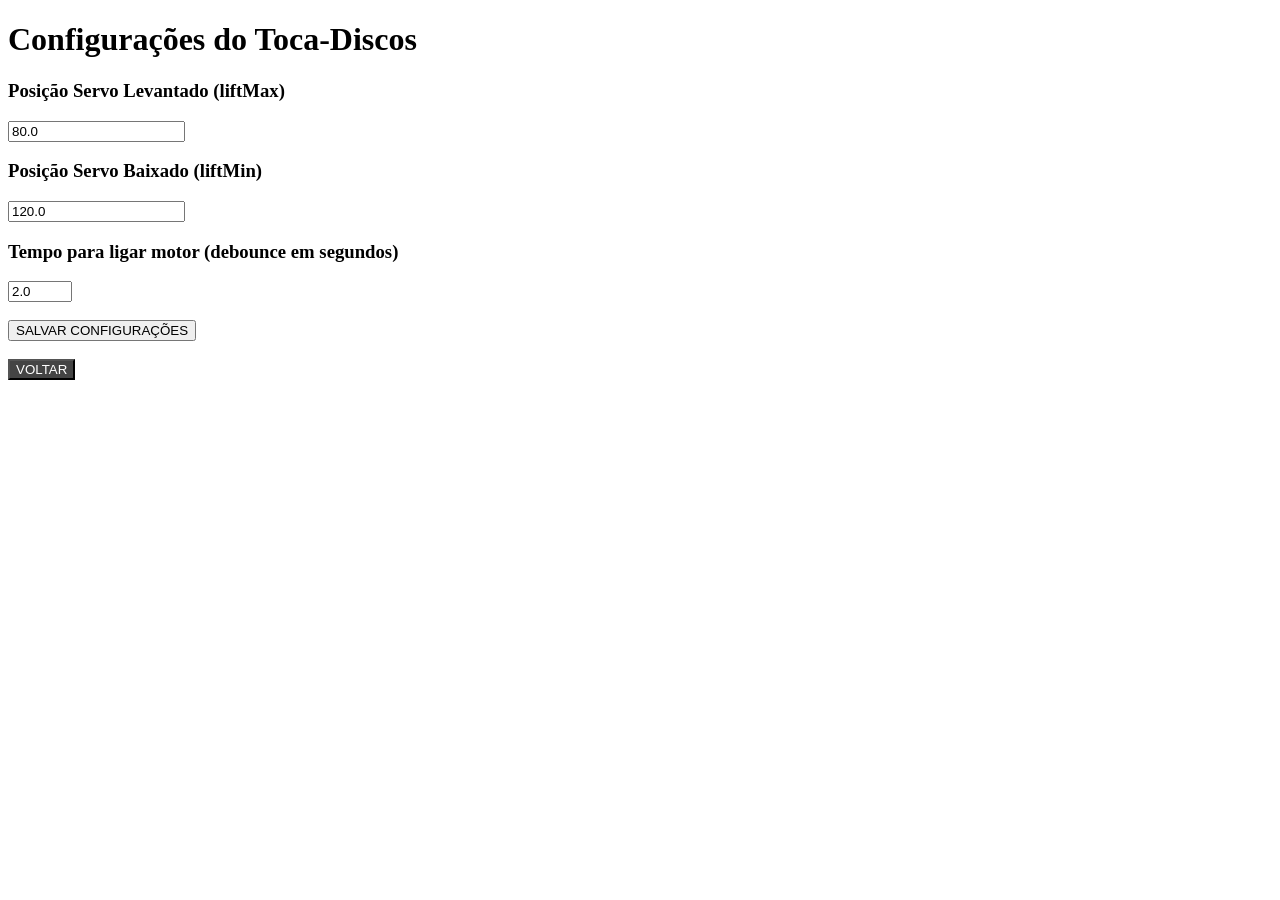
==== data/config.html @ aa570a22 "Isolate template, using websocket Co-authored-by: Copilot <copilot@github.com>" ====
<!DOCTYPE html>
<html lang="pt-br">
<head>
    <meta charset="utf-8">
    <meta name="viewport" content="width=device-width, initial-scale=1.0">
    <title>Configurações - Toca-Discos</title>
    <link rel="stylesheet" href="/style.css">
</head>
<body>
    <h1>Configurações do Toca-Discos</h1>

    <h3>Posição Servo Levantado (liftMax)</h3>
    <input type="number" id="liftMax" step="0.1" value="80.0">

    <h3>Posição Servo Baixado (liftMin)</h3>
    <input type="number" id="liftMin" step="0.1" value="120.0">

    <h3>Tempo para ligar motor (debounce em segundos)</h3>
    <input type="number" id="debounceSec" step="0.1" min="0.5" max="10" value="2.0">

    <br><br>
    <button class="btn btn-config" onclick="salvar()">SALVAR CONFIGURAÇÕES</button>
    <br><br>
    <button class="btn" style="background:#444; color:white;" onclick="location.href='/'">VOLTAR</button>
    <p id="status"></p>

    <script>
        fetch('/get_config').then(r => r.json()).then(data => {
            if(data.liftMax !== undefined) document.getElementById('liftMax').value = data.liftMax;
            if(data.liftMin !== undefined) document.getElementById('liftMin').value = data.liftMin;
            if(data.debounceSec !== undefined) document.getElementById('debounceSec').value = data.debounceSec;
        });

        function salvar() {
            let liftMax = document.getElementById('liftMax').value;
            let liftMin = document.getElementById('liftMin').value;
            let debounceSec = document.getElementById('debounceSec').value;
            fetch('/salvar?liftMax=' + liftMax + '&liftMin=' + liftMin + '&debounce=' + debounceSec)
              .then(r => r.text()).then(txt => {
                  document.getElementById('status').innerText = txt;
              });
        }
    </script>
</body>
</html>
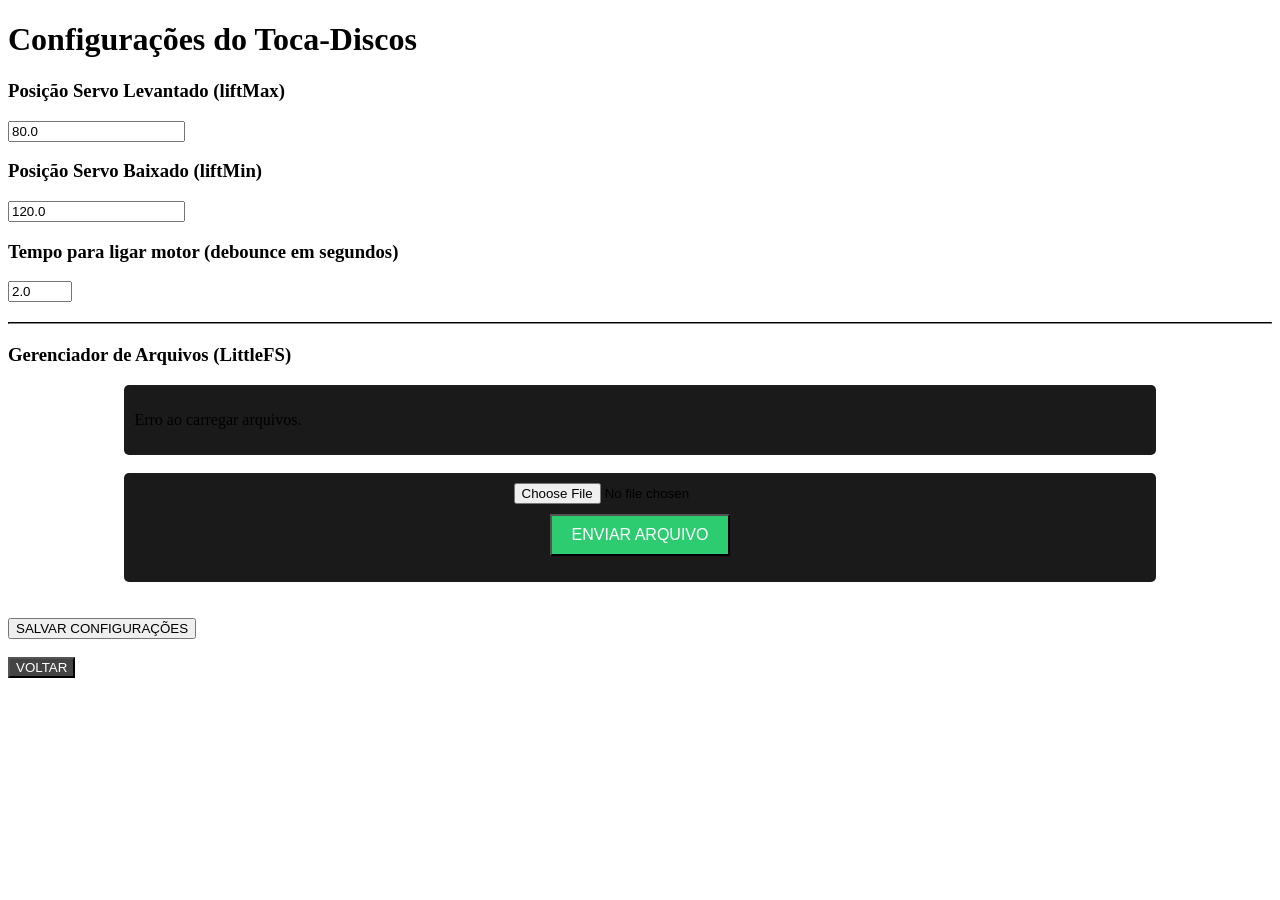
==== commit cb5a65af: "New UI Co-authored-by: Copilot <copilot@github.com>" ====
--- a/data/config.html
+++ b/data/config.html
@@ -18,6 +18,19 @@
     <h3>Tempo para ligar motor (debounce em segundos)</h3>
     <input type="number" id="debounceSec" step="0.1" min="0.5" max="10" value="2.0">
 
+    <hr style="border-color:#333; margin:20px 0;">
+    <h3>Gerenciador de Arquivos (LittleFS)</h3>
+    <div id="fileList" style="background:#1a1a1a; padding:10px; border-radius:5px; text-align:left; max-width:80%; margin:0 auto;">
+        <p>Carregando arquivos...</p>
+    </div>
+    <br>
+    <div style="background:#1a1a1a; padding:10px; border-radius:5px; text-align:center; max-width:80%; margin:0 auto;">
+        <input type="file" id="fileInput" style="margin-bottom:10px;">
+        <br>
+        <button class="btn" style="background:#2ecc71; color:white; padding:10px 20px; font-size:16px;" onclick="uploadFile()">ENVIAR ARQUIVO</button>
+        <p id="uploadStatus"></p>
+    </div>
+
     <br><br>
     <button class="btn btn-config" onclick="salvar()">SALVAR CONFIGURAÇÕES</button>
     <br><br>
@@ -32,14 +45,48 @@
         });
 
         function salvar() {
-            let liftMax = document.getElementById('liftMax').value;
-            let liftMin = document.getElementById('liftMin').value;
-            let debounceSec = document.getElementById('debounceSec').value;
-            fetch('/salvar?liftMax=' + liftMax + '&liftMin=' + liftMin + '&debounce=' + debounceSec)
+            let liftMax = document.getElementById("liftMax").value;
+            let liftMin = document.getElementById("liftMin").value;
+            let debounceSec = document.getElementById("debounceSec").value;
+            fetch("/salvar?liftMax=" + liftMax + "&liftMin=" + liftMin + "&debounce=" + debounceSec)
               .then(r => r.text()).then(txt => {
-                  document.getElementById('status').innerText = txt;
+                  document.getElementById("status").innerText = txt;
               });
         }
+
+        function loadFiles() {
+            fetch("/list").then(r => r.json()).then(files => {
+                let html = "<ul style=\"list-style:none; padding:0;\">";
+                if(files.length === 0) html += "<li>Nenhum arquivo encontrado.</li>";
+                files.forEach(f => {
+                    html += `<li>📄 <b>${f.name}</b> (${(f.size/1024).toFixed(2)} KB)</li>`;
+                });
+                html += "</ul>";
+                document.getElementById("fileList").innerHTML = html;
+            }).catch(e => {
+                document.getElementById("fileList").innerHTML = "<p>Erro ao carregar arquivos.</p>";
+            });
+        }
+        
+        function uploadFile() {
+            const input = document.getElementById("fileInput");
+            if(input.files.length === 0) return;
+            const file = input.files[0];
+            const data = new FormData();
+            data.append("file", file, "/" + file.name); // explicitly adding slash to root
+            document.getElementById("uploadStatus").innerText = "Enviando...";
+            fetch("/upload", { method: "POST", body: data }).then(r => {
+                if(r.ok) {
+                    document.getElementById("uploadStatus").innerText = "Enviado com sucesso!";
+                    loadFiles();
+                } else {
+                    document.getElementById("uploadStatus").innerText = "Erro ao enviar.";
+                }
+            });
+        }
+
+        loadFiles();
+
     </script>
 </body>
 </html>
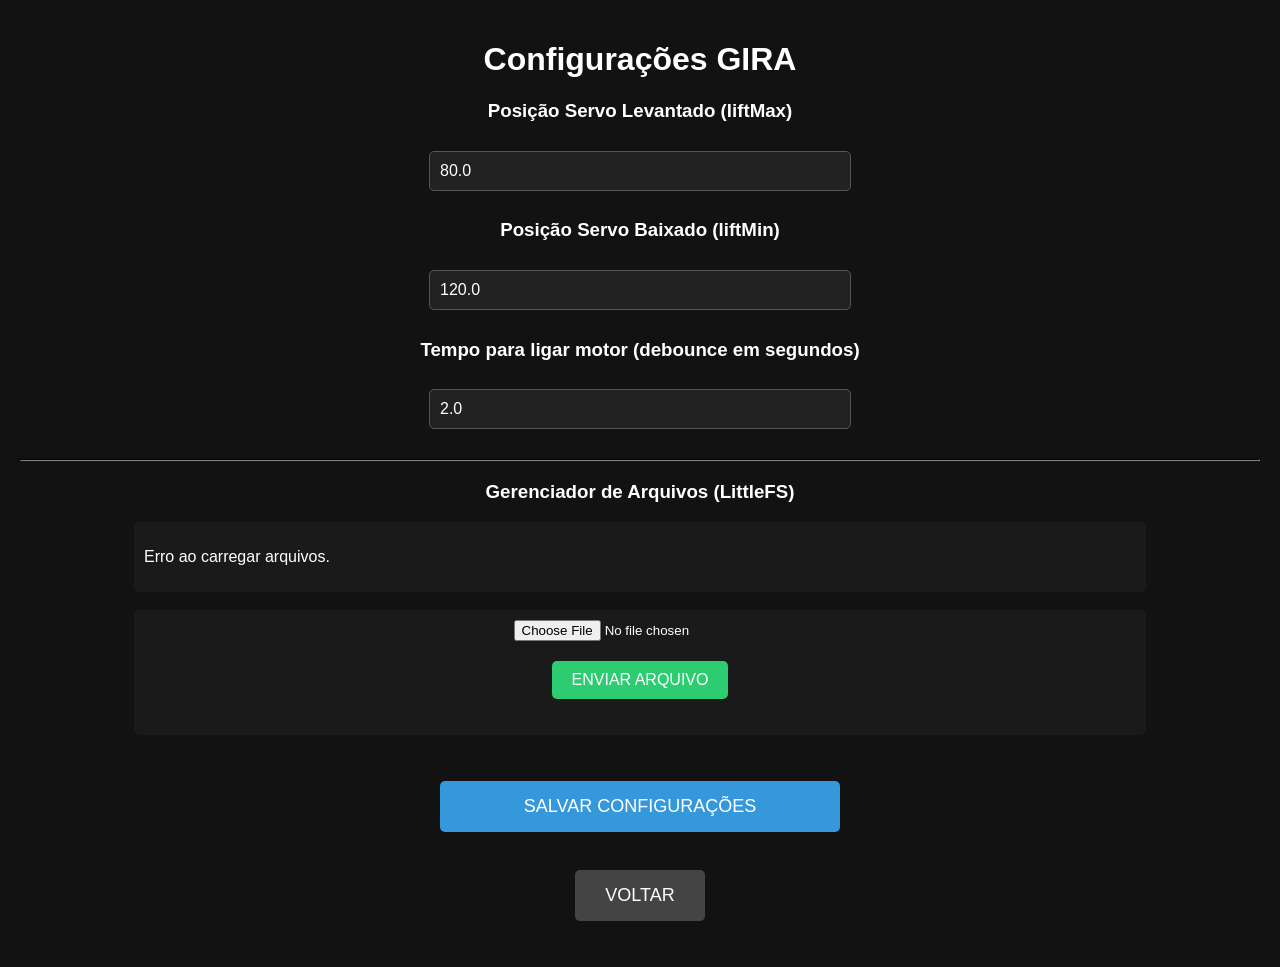
==== commit c547bbde: "Screenshots" ====
--- a/data/config.html
+++ b/data/config.html
@@ -1,13 +1,15 @@
 <!DOCTYPE html>
 <html lang="pt-br">
+
 <head>
     <meta charset="utf-8">
     <meta name="viewport" content="width=device-width, initial-scale=1.0">
     <title>Configurações - Toca-Discos</title>
-    <link rel="stylesheet" href="/style.css">
+    <link rel="stylesheet" href="style.css">
 </head>
+
 <body>
-    <h1>Configurações do Toca-Discos</h1>
+    <h1>Configurações GIRA</h1>
 
     <h3>Posição Servo Levantado (liftMax)</h3>
     <input type="number" id="liftMax" step="0.1" value="80.0">
@@ -20,14 +22,16 @@
 
     <hr style="border-color:#333; margin:20px 0;">
     <h3>Gerenciador de Arquivos (LittleFS)</h3>
-    <div id="fileList" style="background:#1a1a1a; padding:10px; border-radius:5px; text-align:left; max-width:80%; margin:0 auto;">
+    <div id="fileList"
+        style="background:#1a1a1a; padding:10px; border-radius:5px; text-align:left; max-width:80%; margin:0 auto;">
         <p>Carregando arquivos...</p>
     </div>
     <br>
     <div style="background:#1a1a1a; padding:10px; border-radius:5px; text-align:center; max-width:80%; margin:0 auto;">
         <input type="file" id="fileInput" style="margin-bottom:10px;">
         <br>
-        <button class="btn" style="background:#2ecc71; color:white; padding:10px 20px; font-size:16px;" onclick="uploadFile()">ENVIAR ARQUIVO</button>
+        <button class="btn" style="background:#2ecc71; color:white; padding:10px 20px; font-size:16px;"
+            onclick="uploadFile()">ENVIAR ARQUIVO</button>
         <p id="uploadStatus"></p>
     </div>
 
@@ -39,9 +43,9 @@
 
     <script>
         fetch('/get_config').then(r => r.json()).then(data => {
-            if(data.liftMax !== undefined) document.getElementById('liftMax').value = data.liftMax;
-            if(data.liftMin !== undefined) document.getElementById('liftMin').value = data.liftMin;
-            if(data.debounceSec !== undefined) document.getElementById('debounceSec').value = data.debounceSec;
+            if (data.liftMax !== undefined) document.getElementById('liftMax').value = data.liftMax;
+            if (data.liftMin !== undefined) document.getElementById('liftMin').value = data.liftMin;
+            if (data.debounceSec !== undefined) document.getElementById('debounceSec').value = data.debounceSec;
         });
 
         function salvar() {
@@ -49,17 +53,17 @@
             let liftMin = document.getElementById("liftMin").value;
             let debounceSec = document.getElementById("debounceSec").value;
             fetch("/salvar?liftMax=" + liftMax + "&liftMin=" + liftMin + "&debounce=" + debounceSec)
-              .then(r => r.text()).then(txt => {
-                  document.getElementById("status").innerText = txt;
-              });
+                .then(r => r.text()).then(txt => {
+                    document.getElementById("status").innerText = txt;
+                });
         }
 
         function loadFiles() {
             fetch("/list").then(r => r.json()).then(files => {
                 let html = "<ul style=\"list-style:none; padding:0;\">";
-                if(files.length === 0) html += "<li>Nenhum arquivo encontrado.</li>";
+                if (files.length === 0) html += "<li>Nenhum arquivo encontrado.</li>";
                 files.forEach(f => {
-                    html += `<li>📄 <b>${f.name}</b> (${(f.size/1024).toFixed(2)} KB)</li>`;
+                    html += `<li>📄 <b>${f.name}</b> (${(f.size / 1024).toFixed(2)} KB)</li>`;
                 });
                 html += "</ul>";
                 document.getElementById("fileList").innerHTML = html;
@@ -67,16 +71,16 @@
                 document.getElementById("fileList").innerHTML = "<p>Erro ao carregar arquivos.</p>";
             });
         }
-        
+
         function uploadFile() {
             const input = document.getElementById("fileInput");
-            if(input.files.length === 0) return;
+            if (input.files.length === 0) return;
             const file = input.files[0];
             const data = new FormData();
             data.append("file", file, "/" + file.name); // explicitly adding slash to root
             document.getElementById("uploadStatus").innerText = "Enviando...";
             fetch("/upload", { method: "POST", body: data }).then(r => {
-                if(r.ok) {
+                if (r.ok) {
                     document.getElementById("uploadStatus").innerText = "Enviado com sucesso!";
                     loadFiles();
                 } else {
@@ -89,4 +93,5 @@
 
     </script>
 </body>
-</html>
+
+</html>
--- a/data/style.css
+++ b/data/style.css
@@ -0,0 +1,89 @@
+body {
+    font-family: sans-serif;
+    text-align: center;
+    background: #121212;
+    color: white;
+    margin: 0;
+    padding: 20px;
+}
+
+.slider {
+    width: 80%;
+    max-width: 400px;
+    margin: 20px;
+}
+
+.btn {
+    padding: 15px 30px;
+    margin: 10px;
+    font-size: 18px;
+    cursor: pointer;
+    border: none;
+    border-radius: 5px;
+    transition: 0.3s;
+}
+
+.btn-toggle {
+    background: #2ecc71;
+    color: white;
+    width: 80%;
+    max-width: 400px;
+    font-weight: bold;
+}
+
+.btn-toggle.on {
+    background: #e74c3c;
+}
+
+.btn-rpm {
+    background: #444;
+    color: white;
+}
+
+.btn-rpm.active-rpm {
+    background: #f39c12;
+}
+
+.visualizer-container {
+    background: #0a0a0a;
+    padding: 15px;
+    border-radius: 15px;
+    display: inline-block;
+    max-width: 100%;
+    overflow: hidden;
+}
+
+svg {
+    max-width: 100%;
+    height: auto;
+}
+
+#platter {
+    transform-origin: 160px 260px;
+    animation: spin 1.8s linear infinite;
+    animation-play-state: paused;
+}
+
+@keyframes spin {
+    from { transform: rotate(0deg); }
+    to   { transform: rotate(360deg); }
+}
+
+.btn-config {
+    background: #3498db;
+    color: white;
+    width: 80%;
+    max-width: 400px;
+}
+
+input[type="number"] {
+    margin: 10px;
+    padding: 10px;
+    font-size: 16px;
+    width: 80%;
+    max-width: 400px;
+    border: 1px solid #555;
+    background: #222;
+    color: white;
+    border-radius: 5px;
+}
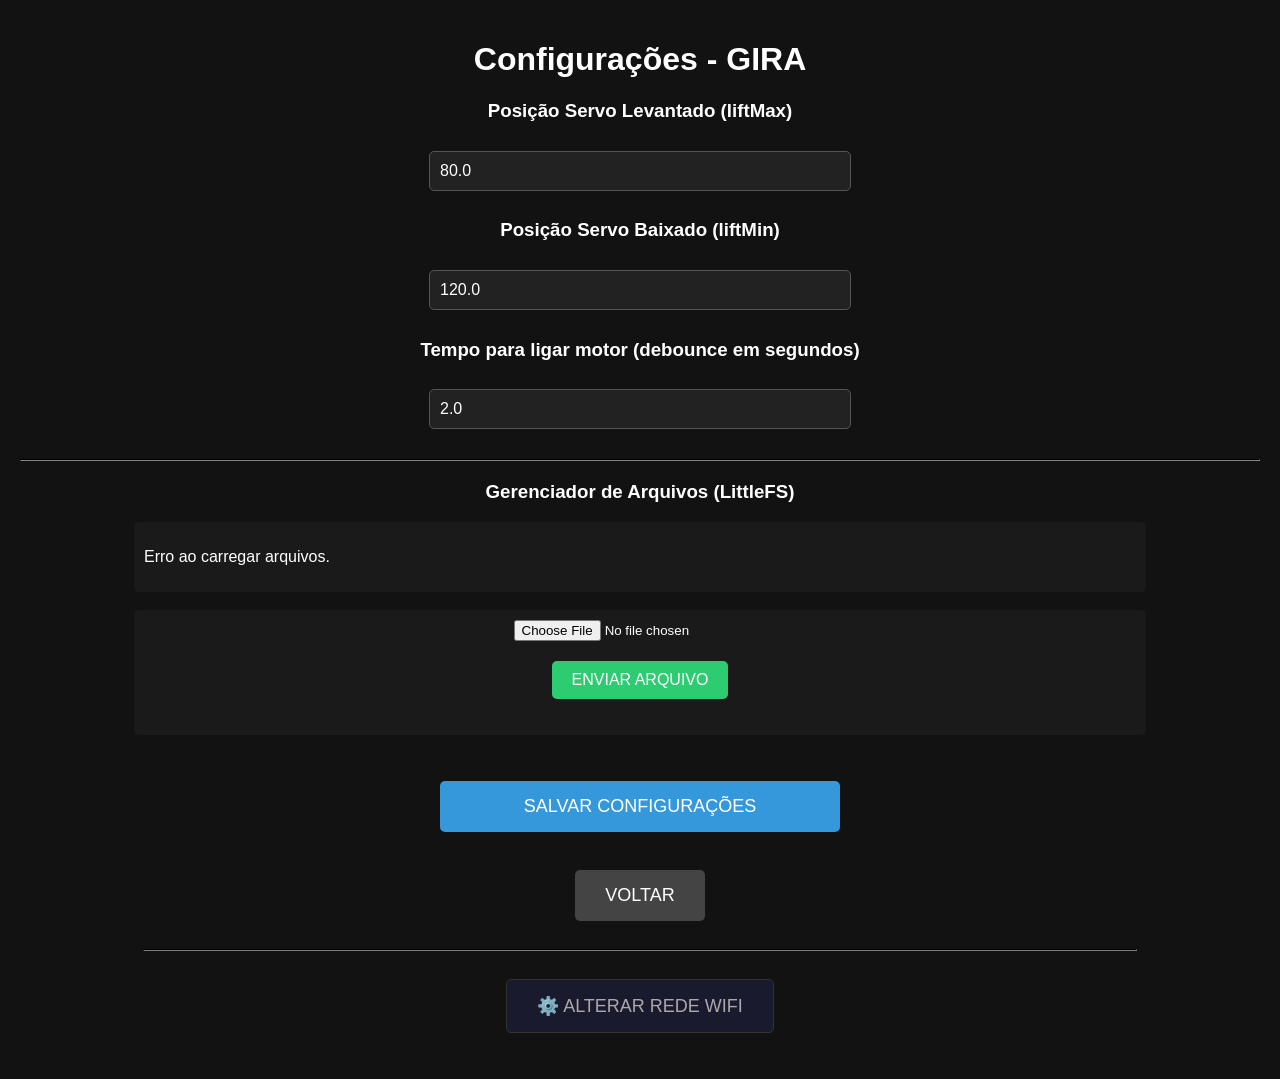
==== commit c2c58ce2: "Wifi setup" ====
--- a/data/config.html
+++ b/data/config.html
@@ -9,7 +9,7 @@
 </head>
 
 <body>
-    <h1>Configurações GIRA</h1>
+    <h1>Configurações - GIRA</h1>
 
     <h3>Posição Servo Levantado (liftMax)</h3>
     <input type="number" id="liftMax" step="0.1" value="80.0">
@@ -39,6 +39,11 @@
     <button class="btn btn-config" onclick="salvar()">SALVAR CONFIGURAÇÕES</button>
     <br><br>
     <button class="btn" style="background:#444; color:white;" onclick="location.href='/'">VOLTAR</button>
+    <br><br>
+    <hr style="border-color:#2a2a2a; margin:0 auto; max-width:80%;">
+    <br>
+    <button class="btn" style="background:#1a1a2e; color:#aaa; border:1px solid #333;"
+        onclick="location.href='/wifi.html'">⚙️ ALTERAR REDE WIFI</button>
     <p id="status"></p>
 
     <script>
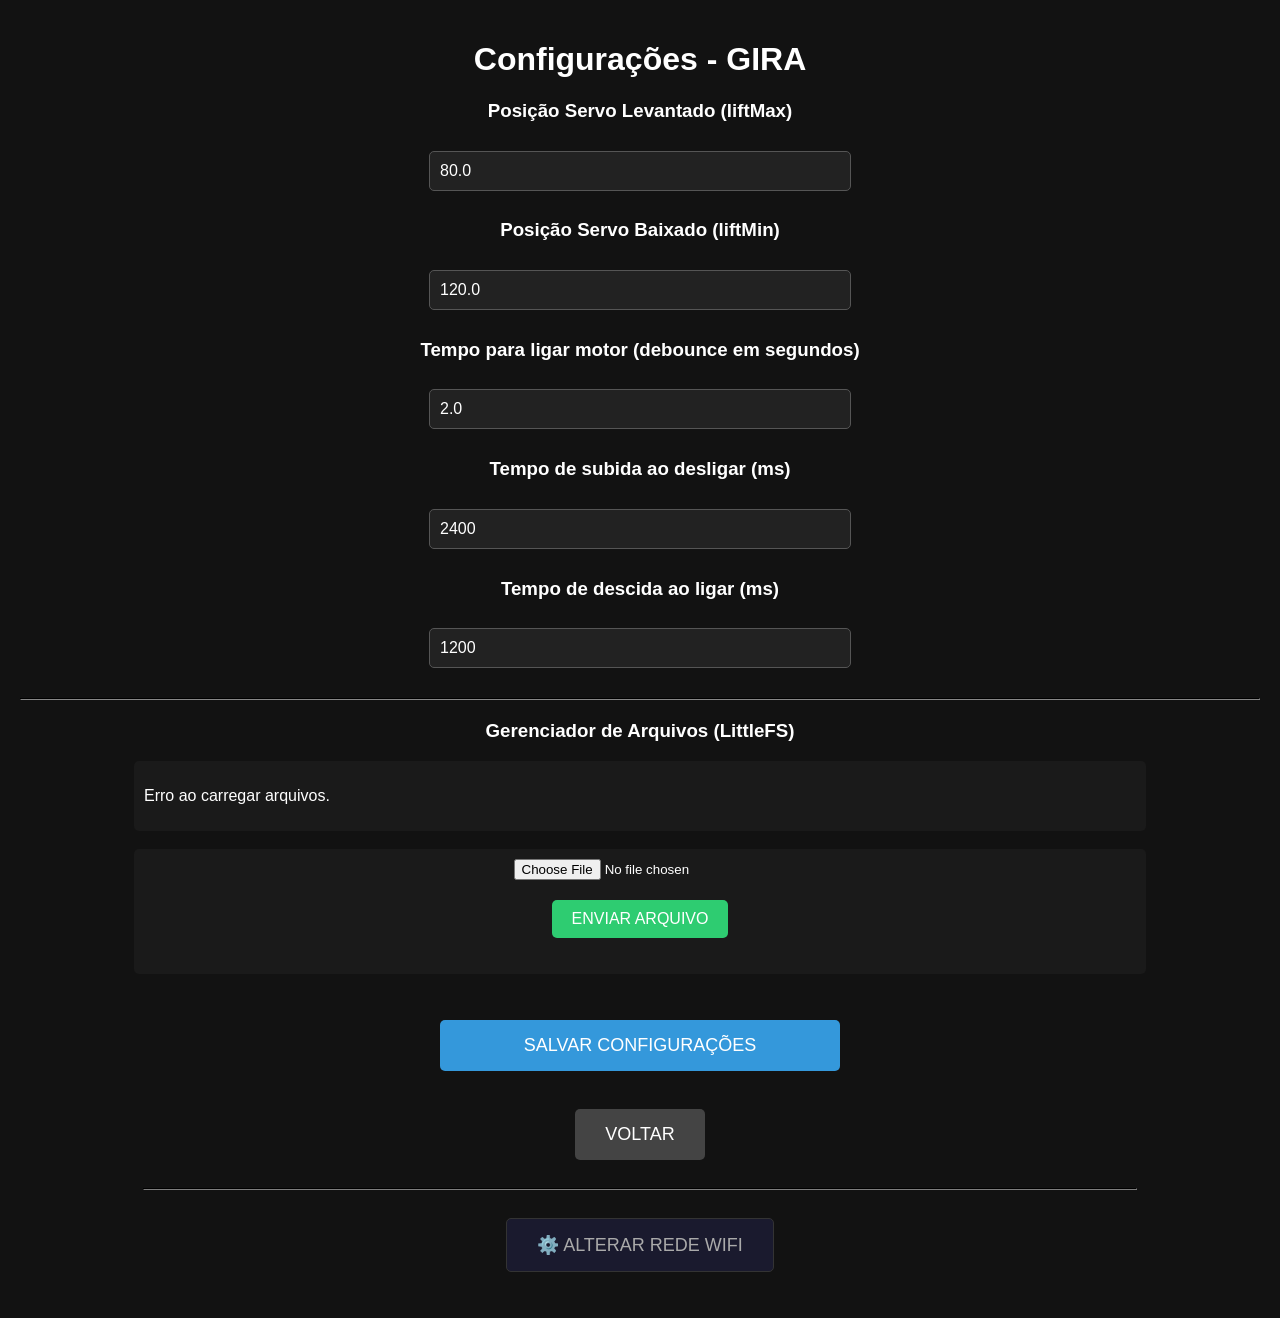
==== commit b7a4daef: "Tempo de subida/descida do lift" ====
--- a/data/config.html
+++ b/data/config.html
@@ -19,6 +19,12 @@
 
     <h3>Tempo para ligar motor (debounce em segundos)</h3>
     <input type="number" id="debounceSec" step="0.1" min="0.5" max="10" value="2.0">
+
+    <h3>Tempo de subida ao desligar (ms)</h3>
+    <input type="number" id="tempoSubida" step="1" min="0" value="2400">
+
+    <h3>Tempo de descida ao ligar (ms)</h3>
+    <input type="number" id="tempoDescida" step="1" min="0" value="1200">
 
     <hr style="border-color:#333; margin:20px 0;">
     <h3>Gerenciador de Arquivos (LittleFS)</h3>
@@ -51,13 +57,17 @@
             if (data.liftMax !== undefined) document.getElementById('liftMax').value = data.liftMax;
             if (data.liftMin !== undefined) document.getElementById('liftMin').value = data.liftMin;
             if (data.debounceSec !== undefined) document.getElementById('debounceSec').value = data.debounceSec;
+            if (data.tempoSubida !== undefined) document.getElementById('tempoSubida').value = data.tempoSubida;
+            if (data.tempoDescida !== undefined) document.getElementById('tempoDescida').value = data.tempoDescida;
         });
 
         function salvar() {
             let liftMax = document.getElementById("liftMax").value;
             let liftMin = document.getElementById("liftMin").value;
             let debounceSec = document.getElementById("debounceSec").value;
-            fetch("/salvar?liftMax=" + liftMax + "&liftMin=" + liftMin + "&debounce=" + debounceSec)
+            let tempoSubida = document.getElementById("tempoSubida").value;
+            let tempoDescida = document.getElementById("tempoDescida").value;
+            fetch("/salvar?liftMax=" + liftMax + "&liftMin=" + liftMin + "&debounce=" + debounceSec + "&tempoSubida=" + tempoSubida + "&tempoDescida=" + tempoDescida)
                 .then(r => r.text()).then(txt => {
                     document.getElementById("status").innerText = txt;
                 });
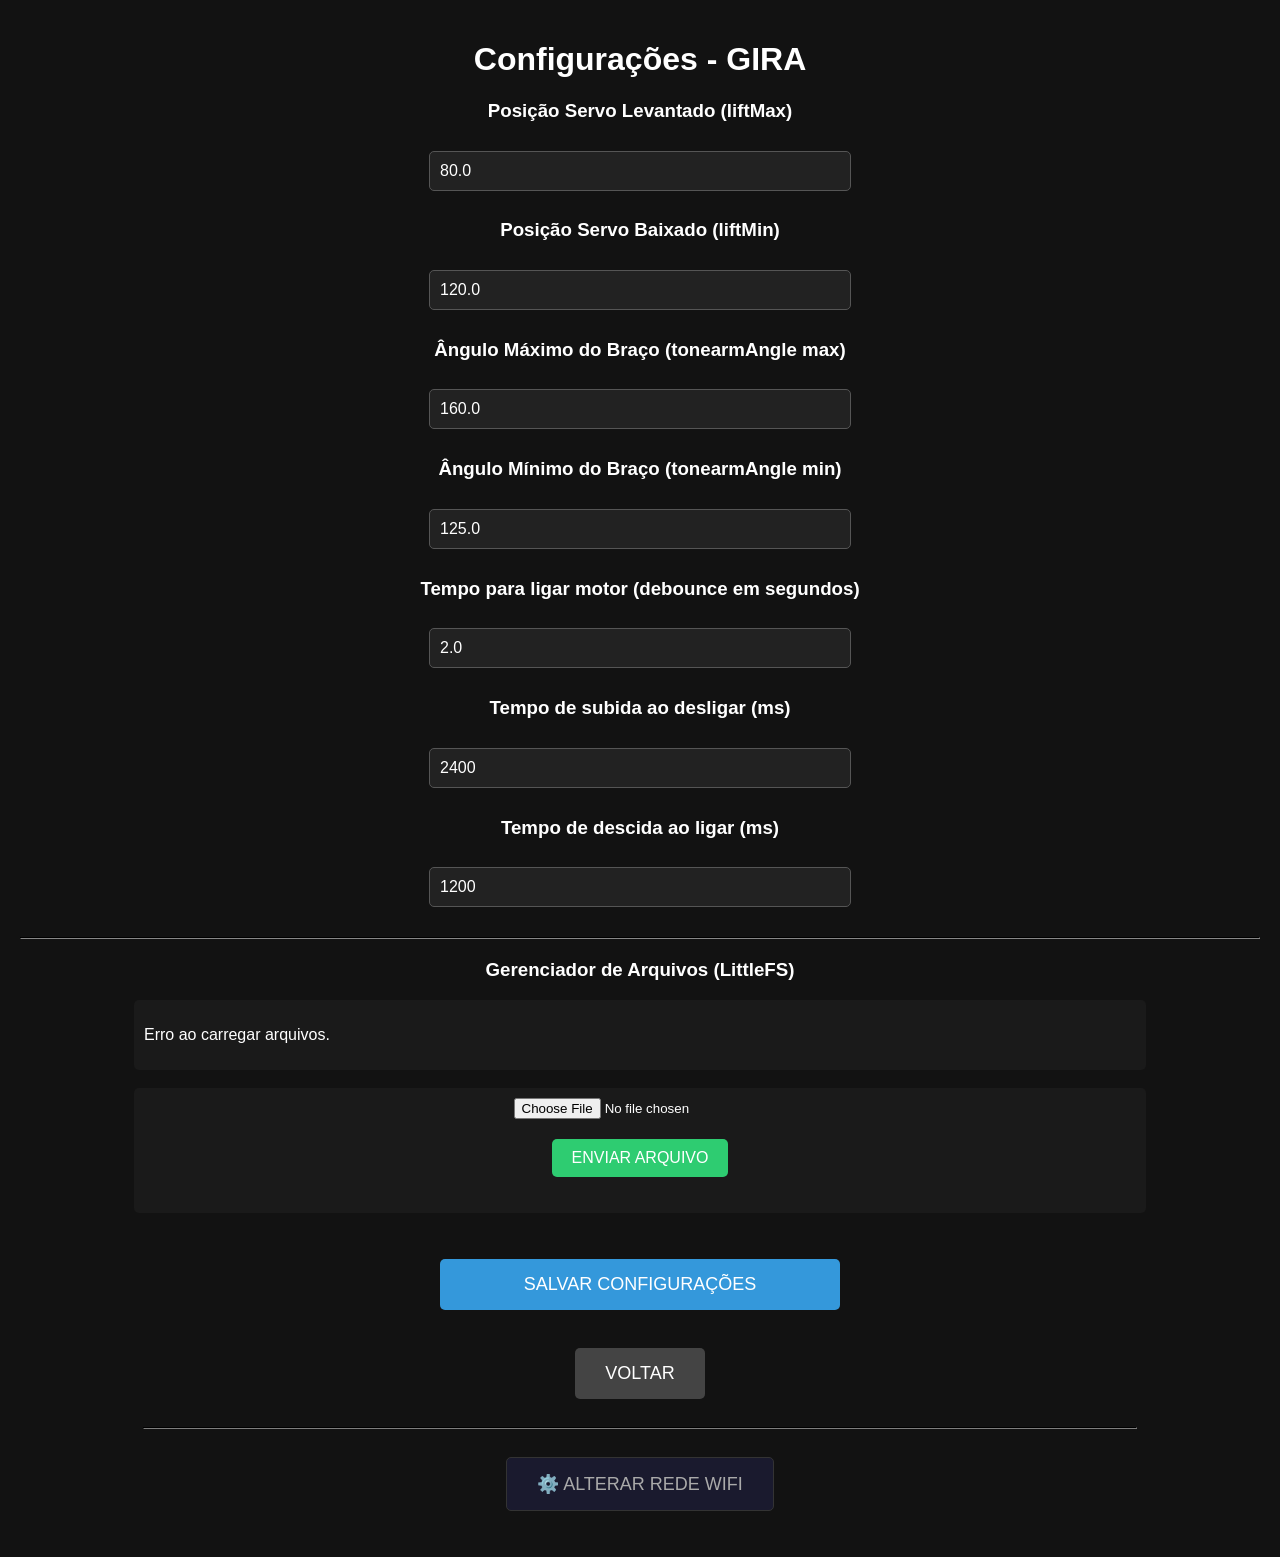
==== commit 7450dded: "Configuração de angulos do tonearm" ====
--- a/data/config.html
+++ b/data/config.html
@@ -16,6 +16,12 @@
 
     <h3>Posição Servo Baixado (liftMin)</h3>
     <input type="number" id="liftMin" step="0.1" value="120.0">
+
+    <h3>Ângulo Máximo do Braço (tonearmAngle max)</h3>
+    <input type="number" id="tonearmMax" step="0.1" min="0" max="180" value="160.0">
+
+    <h3>Ângulo Mínimo do Braço (tonearmAngle min)</h3>
+    <input type="number" id="tonearmMin" step="0.1" min="0" max="180" value="125.0">
 
     <h3>Tempo para ligar motor (debounce em segundos)</h3>
     <input type="number" id="debounceSec" step="0.1" min="0.5" max="10" value="2.0">
@@ -56,6 +62,8 @@
         fetch('/get_config').then(r => r.json()).then(data => {
             if (data.liftMax !== undefined) document.getElementById('liftMax').value = data.liftMax;
             if (data.liftMin !== undefined) document.getElementById('liftMin').value = data.liftMin;
+            if (data.tonearmMax !== undefined) document.getElementById('tonearmMax').value = data.tonearmMax;
+            if (data.tonearmMin !== undefined) document.getElementById('tonearmMin').value = data.tonearmMin;
             if (data.debounceSec !== undefined) document.getElementById('debounceSec').value = data.debounceSec;
             if (data.tempoSubida !== undefined) document.getElementById('tempoSubida').value = data.tempoSubida;
             if (data.tempoDescida !== undefined) document.getElementById('tempoDescida').value = data.tempoDescida;
@@ -64,10 +72,12 @@
         function salvar() {
             let liftMax = document.getElementById("liftMax").value;
             let liftMin = document.getElementById("liftMin").value;
+            let tonearmMax = document.getElementById("tonearmMax").value;
+            let tonearmMin = document.getElementById("tonearmMin").value;
             let debounceSec = document.getElementById("debounceSec").value;
             let tempoSubida = document.getElementById("tempoSubida").value;
             let tempoDescida = document.getElementById("tempoDescida").value;
-            fetch("/salvar?liftMax=" + liftMax + "&liftMin=" + liftMin + "&debounce=" + debounceSec + "&tempoSubida=" + tempoSubida + "&tempoDescida=" + tempoDescida)
+            fetch("/salvar?liftMax=" + liftMax + "&liftMin=" + liftMin + "&tonearmMax=" + tonearmMax + "&tonearmMin=" + tonearmMin + "&debounce=" + debounceSec + "&tempoSubida=" + tempoSubida + "&tempoDescida=" + tempoDescida)
                 .then(r => r.text()).then(txt => {
                     document.getElementById("status").innerText = txt;
                 });
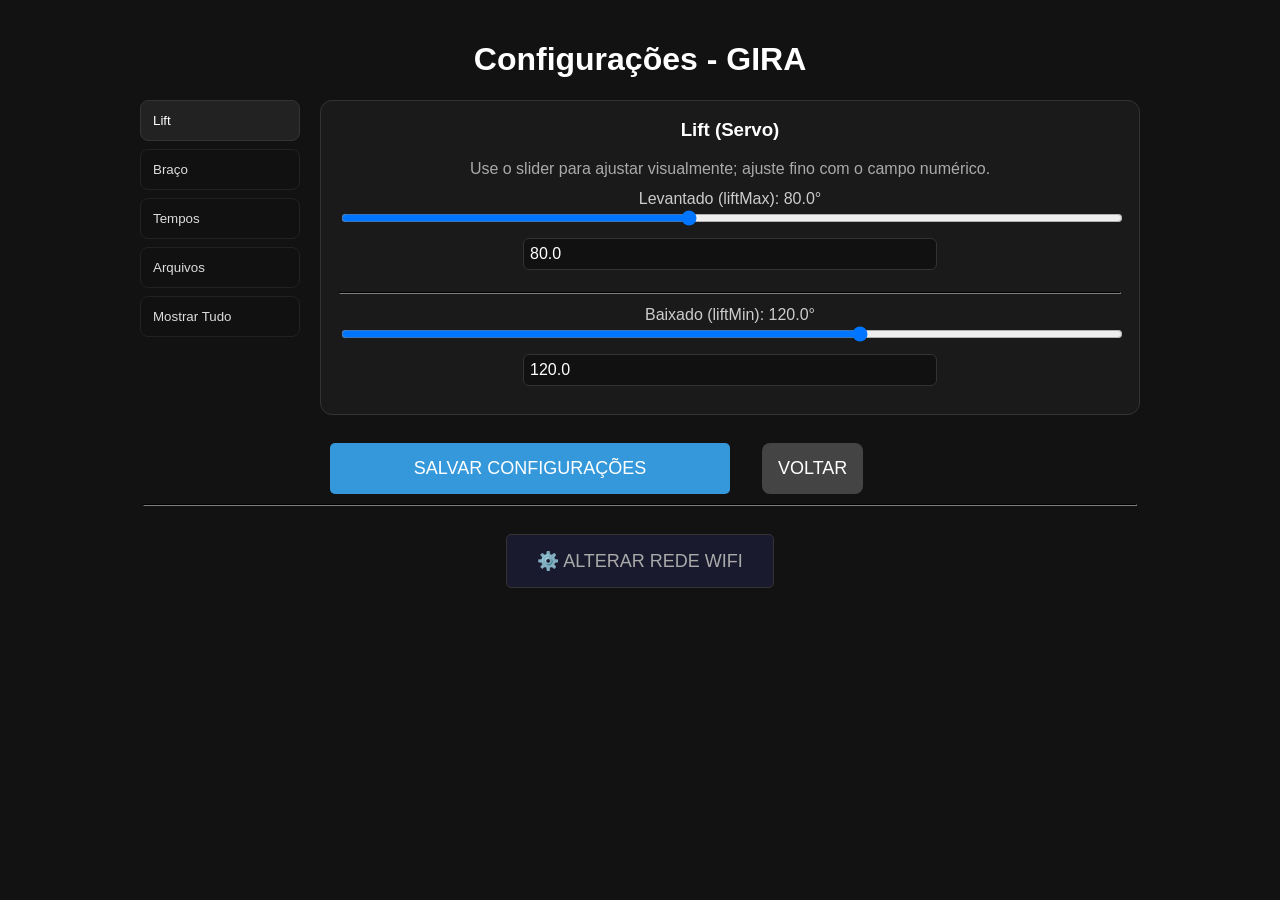
==== commit 9a6fb80d: "Adiciona abas verticais e organiza UI de configuração em seções" ====
--- a/data/config.html
+++ b/data/config.html
@@ -9,49 +9,87 @@
 </head>
 
 <body>
-    <h1>Configurações - GIRA</h1>
-
-    <h3>Posição Servo Levantado (liftMax)</h3>
-    <input type="number" id="liftMax" step="0.1" value="80.0">
-
-    <h3>Posição Servo Baixado (liftMin)</h3>
-    <input type="number" id="liftMin" step="0.1" value="120.0">
-
-    <h3>Ângulo Máximo do Braço (tonearmAngle max)</h3>
-    <input type="number" id="tonearmMax" step="0.1" min="0" max="180" value="160.0">
-
-    <h3>Ângulo Mínimo do Braço (tonearmAngle min)</h3>
-    <input type="number" id="tonearmMin" step="0.1" min="0" max="180" value="125.0">
-
-    <h3>Tempo para ligar motor (debounce em segundos)</h3>
-    <input type="number" id="debounceSec" step="0.1" min="0.5" max="10" value="2.0">
-
-    <h3>Tempo de subida ao desligar (ms)</h3>
-    <input type="number" id="tempoSubida" step="1" min="0" value="2400">
-
-    <h3>Tempo de descida ao ligar (ms)</h3>
-    <input type="number" id="tempoDescida" step="1" min="0" value="1200">
-
-    <hr style="border-color:#333; margin:20px 0;">
-    <h3>Gerenciador de Arquivos (LittleFS)</h3>
-    <div id="fileList"
-        style="background:#1a1a1a; padding:10px; border-radius:5px; text-align:left; max-width:80%; margin:0 auto;">
-        <p>Carregando arquivos...</p>
-    </div>
-    <br>
-    <div style="background:#1a1a1a; padding:10px; border-radius:5px; text-align:center; max-width:80%; margin:0 auto;">
-        <input type="file" id="fileInput" style="margin-bottom:10px;">
-        <br>
-        <button class="btn" style="background:#2ecc71; color:white; padding:10px 20px; font-size:16px;"
-            onclick="uploadFile()">ENVIAR ARQUIVO</button>
-        <p id="uploadStatus"></p>
-    </div>
-
-    <br><br>
-    <button class="btn btn-config" onclick="salvar()">SALVAR CONFIGURAÇÕES</button>
-    <br><br>
-    <button class="btn" style="background:#444; color:white;" onclick="location.href='/'">VOLTAR</button>
-    <br><br>
+        <h1>Configurações - GIRA</h1>
+
+        <div style="max-width:1000px; margin:0 auto; display:flex; gap:20px; align-items:flex-start;">
+            <!-- Vertical Tabs -->
+            <div id="configTabs" style="width:160px; background:transparent; display:flex; flex-direction:column; gap:8px;">
+                <button class="tabBtn active" data-section="liftSection" style="padding:12px; border-radius:8px; background:#222; color:#fff; border:1px solid #333; text-align:left;">Lift</button>
+                <button class="tabBtn" data-section="tonearmSection" style="padding:12px; border-radius:8px; background:#111; color:#ddd; border:1px solid #222; text-align:left;">Braço</button>
+                <button class="tabBtn" data-section="timingSection" style="padding:12px; border-radius:8px; background:#111; color:#ddd; border:1px solid #222; text-align:left;">Tempos</button>
+                <button class="tabBtn" data-section="filesSection" style="padding:12px; border-radius:8px; background:#111; color:#ddd; border:1px solid #222; text-align:left;">Arquivos</button>
+                <button class="tabBtn" data-section="allSections" style="padding:12px; border-radius:8px; background:#111; color:#ddd; border:1px solid #222; text-align:left;">Mostrar Tudo</button>
+            </div>
+
+            <!-- Sections container -->
+            <div style="flex:1;">
+                <div id="liftSection" class="configSection" style="background:#1a1a1a; border:1px solid #333; border-radius:12px; padding:18px;">
+                    <h3 style="margin-top:0;">Lift (Servo)</h3>
+                    <p style="color:#aaa; margin:6px 0 12px 0;">Use o slider para ajustar visualmente; ajuste fino com o campo numérico.</p>
+                    <label style="display:block; color:#ccc;">Levantado (liftMax): <span id="liftMaxDisplay">80.0</span>°</label>
+                    <input type="range" id="liftMaxRange" min="0" max="180" step="0.1" value="80.0" style="width:100%;">
+                    <input type="number" id="liftMax" step="0.1" value="80.0" style="width:100%; margin-top:8px; background:#111; color:#fff; border:1px solid #333; padding:6px; border-radius:6px;">
+
+                    <hr style="border-color:#2a2a2a; margin:12px 0;">
+
+                    <label style="display:block; color:#ccc;">Baixado (liftMin): <span id="liftMinDisplay">120.0</span>°</label>
+                    <input type="range" id="liftMinRange" min="0" max="180" step="0.1" value="120.0" style="width:100%;">
+                    <input type="number" id="liftMin" step="0.1" value="120.0" style="width:100%; margin-top:8px; background:#111; color:#fff; border:1px solid #333; padding:6px; border-radius:6px;">
+                </div>
+
+                <div id="tonearmSection" class="configSection" style="display:none; margin-top:16px; background:#1a1a1a; border:1px solid #333; border-radius:12px; padding:18px;">
+                    <h3 style="margin-top:0;">Braço (Tonearm)</h3>
+                    <p style="color:#aaa; margin:6px 0 12px 0;">Defina os limites de ângulo que controlam ligar/desligar o motor.</p>
+                    <label style="display:block; color:#ccc;">Ângulo Máx (vertical): <span id="tonearmMaxDisplay">160.0</span>°</label>
+                    <input type="range" id="tonearmMaxRange" min="130" max="179" step="0.1" value="160.0" style="width:100%;">
+                    <input type="number" id="tonearmMax" step="0.1" min="0" max="180" value="160.0" style="width:100%; margin-top:8px; background:#111; color:#fff; border:1px solid #333; padding:6px; border-radius:6px;">
+
+                    <hr style="border-color:#2a2a2a; margin:12px 0;">
+
+                    <label style="display:block; color:#ccc;">Ângulo Mín (centro): <span id="tonearmMinDisplay">125.0</span>°</label>
+                    <input type="range" id="tonearmMinRange" min="90" max="160" step="0.1" value="125.0" style="width:100%;">
+                    <input type="number" id="tonearmMin" step="0.1" min="0" max="180" value="125.0" style="width:100%; margin-top:8px; background:#111; color:#fff; border:1px solid #333; padding:6px; border-radius:6px;">
+                </div>
+
+                <div id="timingSection" class="configSection" style="display:none; margin-top:16px; background:#1a1a1a; border:1px solid #333; border-radius:12px; padding:18px;">
+                    <h3 style="margin-top:0;">Tempos & Debounce</h3>
+                    <p style="color:#aaa; margin:6px 0 12px 0;">Controles de temporização que afetam o comportamento automático.</p>
+                    <label style="display:block; color:#ccc;">Debounce (s): <span id="debounceDisplay">2.0</span>s</label>
+                    <input type="range" id="debounceRange" min="0.5" max="10" step="0.1" value="2.0" style="width:100%;">
+                    <input type="number" id="debounceSec" step="0.1" min="0.5" max="10" value="2.0" style="width:100%; margin-top:8px; background:#111; color:#fff; border:1px solid #333; padding:6px; border-radius:6px;">
+
+                    <hr style="border-color:#2a2a2a; margin:12px 0;">
+
+                    <label style="display:block; color:#ccc;">Tempo de subida (ms): <span id="tempoSubidaDisplay">2400</span></label>
+                    <input type="range" id="tempoSubidaRange" min="0" max="5000" step="100" value="2400" style="width:100%;">
+                    <input type="number" id="tempoSubida" step="1" min="0" value="2400" style="width:100%; margin-top:8px; background:#111; color:#fff; border:1px solid #333; padding:6px; border-radius:6px;">
+
+                    <label style="display:block; color:#ccc; margin-top:10px;">Tempo de descida (ms): <span id="tempoDescidaDisplay">1200</span></label>
+                    <input type="range" id="tempoDescidaRange" min="0" max="5000" step="100" value="1200" style="width:100%;">
+                    <input type="number" id="tempoDescida" step="1" min="0" value="1200" style="width:100%; margin-top:8px; background:#111; color:#fff; border:1px solid #333; padding:6px; border-radius:6px;">
+                </div>
+
+                <div id="filesSection" class="configSection" style="display:none; margin-top:16px; background:#1a1a1a; border:1px solid #333; border-radius:12px; padding:18px;">
+                    <h3 style="margin-top:0;">Gerenciador de Arquivos (LittleFS)</h3>
+                    <div id="fileList" style="background:#1a1a1a; padding:10px; border-radius:5px; text-align:left; max-width:100%;">
+                        <p>Carregando arquivos...</p>
+                    </div>
+                    <br>
+                    <div style="background:#1a1a1a; padding:10px; border-radius:5px; text-align:center;">
+                        <input type="file" id="fileInput" style="margin-bottom:10px;">
+                        <br>
+                        <button class="btn" style="background:#2ecc71; color:white; padding:10px 20px; font-size:16px; margin-top:8px;" onclick="uploadFile()">ENVIAR ARQUIVO</button>
+                        <p id="uploadStatus"></p>
+                    </div>
+                </div>
+
+                <div style="display:flex; gap:12px; margin-top:18px;">
+                    <button class="btn btn-config" onclick="salvar()" style="flex:1;">SALVAR CONFIGURAÇÕES</button>
+                    <button class="btn" style="background:#444; color:white; padding:10px 16px; border-radius:8px;" onclick="location.href='/'">VOLTAR</button>
+                </div>
+            </div>
+        </div>
+
     <hr style="border-color:#2a2a2a; margin:0 auto; max-width:80%;">
     <br>
     <button class="btn" style="background:#1a1a2e; color:#aaa; border:1px solid #333;"
@@ -59,15 +97,58 @@
     <p id="status"></p>
 
     <script>
-        fetch('/get_config').then(r => r.json()).then(data => {
-            if (data.liftMax !== undefined) document.getElementById('liftMax').value = data.liftMax;
-            if (data.liftMin !== undefined) document.getElementById('liftMin').value = data.liftMin;
-            if (data.tonearmMax !== undefined) document.getElementById('tonearmMax').value = data.tonearmMax;
-            if (data.tonearmMin !== undefined) document.getElementById('tonearmMin').value = data.tonearmMin;
-            if (data.debounceSec !== undefined) document.getElementById('debounceSec').value = data.debounceSec;
-            if (data.tempoSubida !== undefined) document.getElementById('tempoSubida').value = data.tempoSubida;
-            if (data.tempoDescida !== undefined) document.getElementById('tempoDescida').value = data.tempoDescida;
-        });
+        // Sincroniza um par range <-> number e atualiza o display
+        function bindRangeNumber(rangeId, numId, displayId, fmt) {
+            const range = document.getElementById(rangeId);
+            const num = document.getElementById(numId);
+            const disp = document.getElementById(displayId);
+            if (!range || !num || !disp) return;
+            const updateDisplay = (v) => { disp.innerText = (fmt ? fmt(v) : v); };
+            range.addEventListener('input', () => { num.value = range.value; updateDisplay(range.value); });
+            num.addEventListener('input', () => { range.value = num.value; updateDisplay(num.value); });
+            // initialize
+            updateDisplay(num.value);
+        }
+
+        function fetchAndPopulate() {
+            fetch('/get_config').then(r => r.json()).then(data => {
+                if (data.liftMax !== undefined) {
+                    document.getElementById('liftMax').value = data.liftMax;
+                    document.getElementById('liftMaxRange').value = data.liftMax;
+                    document.getElementById('liftMaxDisplay').innerText = data.liftMax;
+                }
+                if (data.liftMin !== undefined) {
+                    document.getElementById('liftMin').value = data.liftMin;
+                    document.getElementById('liftMinRange').value = data.liftMin;
+                    document.getElementById('liftMinDisplay').innerText = data.liftMin;
+                }
+                if (data.tonearmMax !== undefined) {
+                    document.getElementById('tonearmMax').value = data.tonearmMax;
+                    document.getElementById('tonearmMaxRange').value = data.tonearmMax;
+                    document.getElementById('tonearmMaxDisplay').innerText = data.tonearmMax;
+                }
+                if (data.tonearmMin !== undefined) {
+                    document.getElementById('tonearmMin').value = data.tonearmMin;
+                    document.getElementById('tonearmMinRange').value = data.tonearmMin;
+                    document.getElementById('tonearmMinDisplay').innerText = data.tonearmMin;
+                }
+                if (data.debounceSec !== undefined) {
+                    document.getElementById('debounceSec').value = data.debounceSec;
+                    document.getElementById('debounceRange').value = data.debounceSec;
+                    document.getElementById('debounceDisplay').innerText = data.debounceSec;
+                }
+                if (data.tempoSubida !== undefined) {
+                    document.getElementById('tempoSubida').value = data.tempoSubida;
+                    document.getElementById('tempoSubidaRange').value = data.tempoSubida;
+                    document.getElementById('tempoSubidaDisplay').innerText = data.tempoSubida;
+                }
+                if (data.tempoDescida !== undefined) {
+                    document.getElementById('tempoDescida').value = data.tempoDescida;
+                    document.getElementById('tempoDescidaRange').value = data.tempoDescida;
+                    document.getElementById('tempoDescidaDisplay').innerText = data.tempoDescida;
+                }
+            }).catch(e => console.warn('Erro ao obter config', e));
+        }
 
         function salvar() {
             let liftMax = document.getElementById("liftMax").value;
@@ -80,6 +161,8 @@
             fetch("/salvar?liftMax=" + liftMax + "&liftMin=" + liftMin + "&tonearmMax=" + tonearmMax + "&tonearmMin=" + tonearmMin + "&debounce=" + debounceSec + "&tempoSubida=" + tempoSubida + "&tempoDescida=" + tempoDescida)
                 .then(r => r.text()).then(txt => {
                     document.getElementById("status").innerText = txt;
+                    // refresh displayed values
+                    fetchAndPopulate();
                 });
         }
 
@@ -114,7 +197,47 @@
             });
         }
 
-        loadFiles();
+        // Abas verticais: alterna visibilidade das seções
+        function showSection(name) {
+            const sections = ['liftSection','tonearmSection','timingSection','filesSection'];
+            if (name === 'allSections') {
+                sections.forEach(s => { const el = document.getElementById(s); if (el) el.style.display = ''; });
+            } else {
+                sections.forEach(s => { const el = document.getElementById(s); if (el) el.style.display = (s === name) ? '' : 'none'; });
+            }
+            // update active tab styles
+            document.querySelectorAll('#configTabs .tabBtn').forEach(btn => {
+                if (btn.dataset.section === name) {
+                    btn.classList.add('active'); btn.style.background = '#222'; btn.style.color = '#fff';
+                } else {
+                    btn.classList.remove('active'); btn.style.background = '#111'; btn.style.color = '#ddd';
+                }
+            });
+        }
+
+        // Hook tabs
+        document.querySelectorAll('#configTabs .tabBtn').forEach(btn => {
+            btn.addEventListener('click', (e) => {
+                const sec = btn.dataset.section;
+                showSection(sec);
+            });
+        });
+
+        // Inicializa bindings
+        (function initConfigUI(){
+            bindRangeNumber('liftMaxRange','liftMax','liftMaxDisplay',(v)=>parseFloat(v).toFixed(1));
+            bindRangeNumber('liftMinRange','liftMin','liftMinDisplay',(v)=>parseFloat(v).toFixed(1));
+            bindRangeNumber('tonearmMaxRange','tonearmMax','tonearmMaxDisplay',(v)=>parseFloat(v).toFixed(1));
+            bindRangeNumber('tonearmMinRange','tonearmMin','tonearmMinDisplay',(v)=>parseFloat(v).toFixed(1));
+            bindRangeNumber('debounceRange','debounceSec','debounceDisplay',(v)=>parseFloat(v).toFixed(1));
+            bindRangeNumber('tempoSubidaRange','tempoSubida','tempoSubidaDisplay',(v)=>parseInt(v));
+            bindRangeNumber('tempoDescidaRange','tempoDescida','tempoDescidaDisplay',(v)=>parseInt(v));
+
+            loadFiles();
+            fetchAndPopulate();
+            // default: show Lift section
+            showSection('liftSection');
+        })();
 
     </script>
 </body>
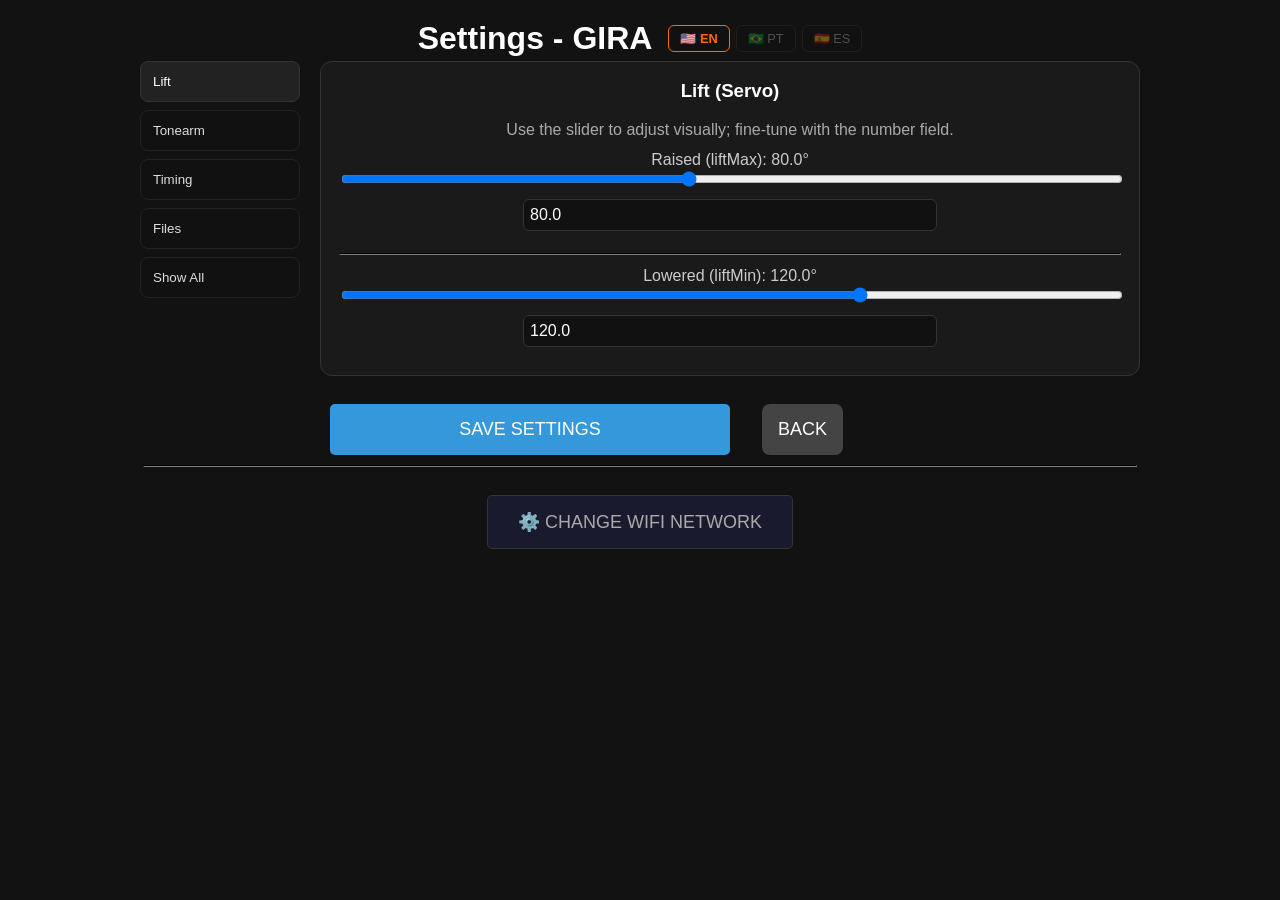
==== commit cee799ed: "i18n" ====
--- a/data/config.html
+++ b/data/config.html
@@ -1,103 +1,137 @@
 <!DOCTYPE html>
-<html lang="pt-br">
+<html lang="en">
 
 <head>
     <meta charset="utf-8">
     <meta name="viewport" content="width=device-width, initial-scale=1.0">
-    <title>Configurações - Toca-Discos</title>
+    <title data-i18n="config.heading">Settings - GIRA</title>
     <link rel="stylesheet" href="style.css">
+    <script src="i18n.js"></script>
 </head>
 
 <body>
-        <h1>Configurações - GIRA</h1>
-
-        <div style="max-width:1000px; margin:0 auto; display:flex; gap:20px; align-items:flex-start;">
-            <!-- Vertical Tabs -->
-            <div id="configTabs" style="width:160px; background:transparent; display:flex; flex-direction:column; gap:8px;">
-                <button class="tabBtn active" data-section="liftSection" style="padding:12px; border-radius:8px; background:#222; color:#fff; border:1px solid #333; text-align:left;">Lift</button>
-                <button class="tabBtn" data-section="tonearmSection" style="padding:12px; border-radius:8px; background:#111; color:#ddd; border:1px solid #222; text-align:left;">Braço</button>
-                <button class="tabBtn" data-section="timingSection" style="padding:12px; border-radius:8px; background:#111; color:#ddd; border:1px solid #222; text-align:left;">Tempos</button>
-                <button class="tabBtn" data-section="filesSection" style="padding:12px; border-radius:8px; background:#111; color:#ddd; border:1px solid #222; text-align:left;">Arquivos</button>
-                <button class="tabBtn" data-section="allSections" style="padding:12px; border-radius:8px; background:#111; color:#ddd; border:1px solid #222; text-align:left;">Mostrar Tudo</button>
-            </div>
-
-            <!-- Sections container -->
-            <div style="flex:1;">
-                <div id="liftSection" class="configSection" style="background:#1a1a1a; border:1px solid #333; border-radius:12px; padding:18px;">
-                    <h3 style="margin-top:0;">Lift (Servo)</h3>
-                    <p style="color:#aaa; margin:6px 0 12px 0;">Use o slider para ajustar visualmente; ajuste fino com o campo numérico.</p>
-                    <label style="display:block; color:#ccc;">Levantado (liftMax): <span id="liftMaxDisplay">80.0</span>°</label>
-                    <input type="range" id="liftMaxRange" min="0" max="180" step="0.1" value="80.0" style="width:100%;">
-                    <input type="number" id="liftMax" step="0.1" value="80.0" style="width:100%; margin-top:8px; background:#111; color:#fff; border:1px solid #333; padding:6px; border-radius:6px;">
-
-                    <hr style="border-color:#2a2a2a; margin:12px 0;">
-
-                    <label style="display:block; color:#ccc;">Baixado (liftMin): <span id="liftMinDisplay">120.0</span>°</label>
-                    <input type="range" id="liftMinRange" min="0" max="180" step="0.1" value="120.0" style="width:100%;">
-                    <input type="number" id="liftMin" step="0.1" value="120.0" style="width:100%; margin-top:8px; background:#111; color:#fff; border:1px solid #333; padding:6px; border-radius:6px;">
+    <!-- Header: title + language switcher -->
+    <div style="display:flex; justify-content:center; align-items:center; gap:16px; flex-wrap:wrap; margin-bottom:4px; padding:0 16px;">
+        <h1 style="margin:0;" data-i18n="config.heading">Settings - GIRA</h1>
+        <div id="langSwitcher" style="display:flex; gap:6px;">
+            <button class="lang-btn" data-lang="en" onclick="setLang('en')"
+                style="padding:5px 11px; border-radius:6px; border:1px solid #333; background:#111; cursor:pointer; font-size:0.8rem; transition:0.2s;">
+                🇺🇸 EN
+            </button>
+            <button class="lang-btn" data-lang="pt" onclick="setLang('pt')"
+                style="padding:5px 11px; border-radius:6px; border:1px solid #333; background:#111; cursor:pointer; font-size:0.8rem; transition:0.2s;">
+                🇧🇷 PT
+            </button>
+            <button class="lang-btn" data-lang="es" onclick="setLang('es')"
+                style="padding:5px 11px; border-radius:6px; border:1px solid #333; background:#111; cursor:pointer; font-size:0.8rem; transition:0.2s;">
+                🇪🇸 ES
+            </button>
+        </div>
+    </div>
+
+    <div style="max-width:1000px; margin:0 auto; display:flex; gap:20px; align-items:flex-start;">
+        <!-- Vertical Tabs -->
+        <div id="configTabs" style="width:160px; background:transparent; display:flex; flex-direction:column; gap:8px;">
+            <button class="tabBtn active" data-section="liftSection"    style="padding:12px; border-radius:8px; background:#222; color:#fff; border:1px solid #333; text-align:left;" data-i18n="tab.lift">Lift</button>
+            <button class="tabBtn"        data-section="tonearmSection" style="padding:12px; border-radius:8px; background:#111; color:#ddd; border:1px solid #222; text-align:left;" data-i18n="tab.tonearm">Tonearm</button>
+            <button class="tabBtn"        data-section="timingSection"  style="padding:12px; border-radius:8px; background:#111; color:#ddd; border:1px solid #222; text-align:left;" data-i18n="tab.timing">Timing</button>
+            <button class="tabBtn"        data-section="filesSection"   style="padding:12px; border-radius:8px; background:#111; color:#ddd; border:1px solid #222; text-align:left;" data-i18n="tab.files">Files</button>
+            <button class="tabBtn"        data-section="allSections"    style="padding:12px; border-radius:8px; background:#111; color:#ddd; border:1px solid #222; text-align:left;" data-i18n="tab.showall">Show All</button>
+        </div>
+
+        <!-- Sections container -->
+        <div style="flex:1;">
+            <div id="liftSection" class="configSection" style="background:#1a1a1a; border:1px solid #333; border-radius:12px; padding:18px;">
+                <h3 style="margin-top:0;" data-i18n="lift.title">Lift (Servo)</h3>
+                <p style="color:#aaa; margin:6px 0 12px 0;" data-i18n="lift.hint">Use the slider to adjust visually; fine-tune with the number field.</p>
+
+                <label style="display:block; color:#ccc;">
+                    <span data-i18n="lift.raised">Raised (liftMax):</span> <span id="liftMaxDisplay">80.0</span>°
+                </label>
+                <input type="range" id="liftMaxRange" min="0" max="180" step="0.1" value="80.0" style="width:100%;">
+                <input type="number" id="liftMax" step="0.1" value="80.0" style="width:100%; margin-top:8px; background:#111; color:#fff; border:1px solid #333; padding:6px; border-radius:6px;">
+
+                <hr style="border-color:#2a2a2a; margin:12px 0;">
+
+                <label style="display:block; color:#ccc;">
+                    <span data-i18n="lift.lowered">Lowered (liftMin):</span> <span id="liftMinDisplay">120.0</span>°
+                </label>
+                <input type="range" id="liftMinRange" min="0" max="180" step="0.1" value="120.0" style="width:100%;">
+                <input type="number" id="liftMin" step="0.1" value="120.0" style="width:100%; margin-top:8px; background:#111; color:#fff; border:1px solid #333; padding:6px; border-radius:6px;">
+            </div>
+
+            <div id="tonearmSection" class="configSection" style="display:none; margin-top:16px; background:#1a1a1a; border:1px solid #333; border-radius:12px; padding:18px;">
+                <h3 style="margin-top:0;" data-i18n="tonearm.title">Tonearm</h3>
+                <p style="color:#aaa; margin:6px 0 12px 0;" data-i18n="tonearm.hint">Set the angle limits that control motor on/off.</p>
+
+                <label style="display:block; color:#ccc;">
+                    <span data-i18n="tonearm.max">Max angle (vertical):</span> <span id="tonearmMaxDisplay">160.0</span>°
+                </label>
+                <input type="range" id="tonearmMaxRange" min="130" max="179" step="0.1" value="160.0" style="width:100%;">
+                <input type="number" id="tonearmMax" step="0.1" min="0" max="180" value="160.0" style="width:100%; margin-top:8px; background:#111; color:#fff; border:1px solid #333; padding:6px; border-radius:6px;">
+
+                <hr style="border-color:#2a2a2a; margin:12px 0;">
+
+                <label style="display:block; color:#ccc;">
+                    <span data-i18n="tonearm.min">Min angle (center):</span> <span id="tonearmMinDisplay">125.0</span>°
+                </label>
+                <input type="range" id="tonearmMinRange" min="90" max="160" step="0.1" value="125.0" style="width:100%;">
+                <input type="number" id="tonearmMin" step="0.1" min="0" max="180" value="125.0" style="width:100%; margin-top:8px; background:#111; color:#fff; border:1px solid #333; padding:6px; border-radius:6px;">
+            </div>
+
+            <div id="timingSection" class="configSection" style="display:none; margin-top:16px; background:#1a1a1a; border:1px solid #333; border-radius:12px; padding:18px;">
+                <h3 style="margin-top:0;" data-i18n="timing.title">Timing &amp; Debounce</h3>
+                <p style="color:#aaa; margin:6px 0 12px 0;" data-i18n="timing.hint">Timing controls that affect automatic behavior.</p>
+
+                <label style="display:block; color:#ccc;">
+                    <span data-i18n="timing.debounce">Debounce (s):</span> <span id="debounceDisplay">2.0</span>s
+                </label>
+                <input type="range" id="debounceRange" min="0.5" max="10" step="0.1" value="2.0" style="width:100%;">
+                <input type="number" id="debounceSec" step="0.1" min="0.5" max="10" value="2.0" style="width:100%; margin-top:8px; background:#111; color:#fff; border:1px solid #333; padding:6px; border-radius:6px;">
+
+                <hr style="border-color:#2a2a2a; margin:12px 0;">
+
+                <label style="display:block; color:#ccc;">
+                    <span data-i18n="timing.rise">Rise time (ms):</span> <span id="tempoSubidaDisplay">2400</span>
+                </label>
+                <input type="range" id="tempoSubidaRange" min="0" max="5000" step="100" value="2400" style="width:100%;">
+                <input type="number" id="tempoSubida" step="1" min="0" value="2400" style="width:100%; margin-top:8px; background:#111; color:#fff; border:1px solid #333; padding:6px; border-radius:6px;">
+
+                <label style="display:block; color:#ccc; margin-top:10px;">
+                    <span data-i18n="timing.fall">Fall time (ms):</span> <span id="tempoDescidaDisplay">1200</span>
+                </label>
+                <input type="range" id="tempoDescidaRange" min="0" max="5000" step="100" value="1200" style="width:100%;">
+                <input type="number" id="tempoDescida" step="1" min="0" value="1200" style="width:100%; margin-top:8px; background:#111; color:#fff; border:1px solid #333; padding:6px; border-radius:6px;">
+            </div>
+
+            <div id="filesSection" class="configSection" style="display:none; margin-top:16px; background:#1a1a1a; border:1px solid #333; border-radius:12px; padding:18px;">
+                <h3 style="margin-top:0;" data-i18n="files.title">File Manager (LittleFS)</h3>
+                <div id="fileList" style="background:#1a1a1a; padding:10px; border-radius:5px; text-align:left; max-width:100%;">
+                    <p data-i18n="files.loading">Loading files...</p>
                 </div>
-
-                <div id="tonearmSection" class="configSection" style="display:none; margin-top:16px; background:#1a1a1a; border:1px solid #333; border-radius:12px; padding:18px;">
-                    <h3 style="margin-top:0;">Braço (Tonearm)</h3>
-                    <p style="color:#aaa; margin:6px 0 12px 0;">Defina os limites de ângulo que controlam ligar/desligar o motor.</p>
-                    <label style="display:block; color:#ccc;">Ângulo Máx (vertical): <span id="tonearmMaxDisplay">160.0</span>°</label>
-                    <input type="range" id="tonearmMaxRange" min="130" max="179" step="0.1" value="160.0" style="width:100%;">
-                    <input type="number" id="tonearmMax" step="0.1" min="0" max="180" value="160.0" style="width:100%; margin-top:8px; background:#111; color:#fff; border:1px solid #333; padding:6px; border-radius:6px;">
-
-                    <hr style="border-color:#2a2a2a; margin:12px 0;">
-
-                    <label style="display:block; color:#ccc;">Ângulo Mín (centro): <span id="tonearmMinDisplay">125.0</span>°</label>
-                    <input type="range" id="tonearmMinRange" min="90" max="160" step="0.1" value="125.0" style="width:100%;">
-                    <input type="number" id="tonearmMin" step="0.1" min="0" max="180" value="125.0" style="width:100%; margin-top:8px; background:#111; color:#fff; border:1px solid #333; padding:6px; border-radius:6px;">
+                <br>
+                <div style="background:#1a1a1a; padding:10px; border-radius:5px; text-align:center;">
+                    <input type="file" id="fileInput" style="margin-bottom:10px;">
+                    <br>
+                    <button class="btn" style="background:#2ecc71; color:white; padding:10px 20px; font-size:16px; margin-top:8px;" onclick="uploadFile()" data-i18n="files.upload_btn">UPLOAD FILE</button>
+                    <p id="uploadStatus"></p>
                 </div>
-
-                <div id="timingSection" class="configSection" style="display:none; margin-top:16px; background:#1a1a1a; border:1px solid #333; border-radius:12px; padding:18px;">
-                    <h3 style="margin-top:0;">Tempos & Debounce</h3>
-                    <p style="color:#aaa; margin:6px 0 12px 0;">Controles de temporização que afetam o comportamento automático.</p>
-                    <label style="display:block; color:#ccc;">Debounce (s): <span id="debounceDisplay">2.0</span>s</label>
-                    <input type="range" id="debounceRange" min="0.5" max="10" step="0.1" value="2.0" style="width:100%;">
-                    <input type="number" id="debounceSec" step="0.1" min="0.5" max="10" value="2.0" style="width:100%; margin-top:8px; background:#111; color:#fff; border:1px solid #333; padding:6px; border-radius:6px;">
-
-                    <hr style="border-color:#2a2a2a; margin:12px 0;">
-
-                    <label style="display:block; color:#ccc;">Tempo de subida (ms): <span id="tempoSubidaDisplay">2400</span></label>
-                    <input type="range" id="tempoSubidaRange" min="0" max="5000" step="100" value="2400" style="width:100%;">
-                    <input type="number" id="tempoSubida" step="1" min="0" value="2400" style="width:100%; margin-top:8px; background:#111; color:#fff; border:1px solid #333; padding:6px; border-radius:6px;">
-
-                    <label style="display:block; color:#ccc; margin-top:10px;">Tempo de descida (ms): <span id="tempoDescidaDisplay">1200</span></label>
-                    <input type="range" id="tempoDescidaRange" min="0" max="5000" step="100" value="1200" style="width:100%;">
-                    <input type="number" id="tempoDescida" step="1" min="0" value="1200" style="width:100%; margin-top:8px; background:#111; color:#fff; border:1px solid #333; padding:6px; border-radius:6px;">
-                </div>
-
-                <div id="filesSection" class="configSection" style="display:none; margin-top:16px; background:#1a1a1a; border:1px solid #333; border-radius:12px; padding:18px;">
-                    <h3 style="margin-top:0;">Gerenciador de Arquivos (LittleFS)</h3>
-                    <div id="fileList" style="background:#1a1a1a; padding:10px; border-radius:5px; text-align:left; max-width:100%;">
-                        <p>Carregando arquivos...</p>
-                    </div>
-                    <br>
-                    <div style="background:#1a1a1a; padding:10px; border-radius:5px; text-align:center;">
-                        <input type="file" id="fileInput" style="margin-bottom:10px;">
-                        <br>
-                        <button class="btn" style="background:#2ecc71; color:white; padding:10px 20px; font-size:16px; margin-top:8px;" onclick="uploadFile()">ENVIAR ARQUIVO</button>
-                        <p id="uploadStatus"></p>
-                    </div>
-                </div>
-
-                <div style="display:flex; gap:12px; margin-top:18px;">
-                    <button class="btn btn-config" onclick="salvar()" style="flex:1;">SALVAR CONFIGURAÇÕES</button>
-                    <button class="btn" style="background:#444; color:white; padding:10px 16px; border-radius:8px;" onclick="location.href='/'">VOLTAR</button>
-                </div>
+            </div>
+
+            <div style="display:flex; gap:12px; margin-top:18px;">
+                <button class="btn btn-config" onclick="salvar()" style="flex:1;" data-i18n="btn.save">SAVE SETTINGS</button>
+                <button class="btn" style="background:#444; color:white; padding:10px 16px; border-radius:8px;" onclick="location.href='/'" data-i18n="btn.back">BACK</button>
             </div>
         </div>
+    </div>
 
     <hr style="border-color:#2a2a2a; margin:0 auto; max-width:80%;">
     <br>
     <button class="btn" style="background:#1a1a2e; color:#aaa; border:1px solid #333;"
-        onclick="location.href='/wifi.html'">⚙️ ALTERAR REDE WIFI</button>
+        onclick="location.href='/wifi.html'" data-i18n="btn.wifi">⚙️ CHANGE WIFI NETWORK</button>
     <p id="status"></p>
 
     <script>
-        // Sincroniza um par range <-> number e atualiza o display
         function bindRangeNumber(rangeId, numId, displayId, fmt) {
             const range = document.getElementById(rangeId);
             const num = document.getElementById(numId);
@@ -106,7 +140,6 @@
             const updateDisplay = (v) => { disp.innerText = (fmt ? fmt(v) : v); };
             range.addEventListener('input', () => { num.value = range.value; updateDisplay(range.value); });
             num.addEventListener('input', () => { range.value = num.value; updateDisplay(num.value); });
-            // initialize
             updateDisplay(num.value);
         }
 
@@ -147,21 +180,23 @@
                     document.getElementById('tempoDescidaRange').value = data.tempoDescida;
                     document.getElementById('tempoDescidaDisplay').innerText = data.tempoDescida;
                 }
-            }).catch(e => console.warn('Erro ao obter config', e));
+            }).catch(e => console.warn('Error fetching config', e));
         }
 
         function salvar() {
-            let liftMax = document.getElementById("liftMax").value;
-            let liftMin = document.getElementById("liftMin").value;
-            let tonearmMax = document.getElementById("tonearmMax").value;
-            let tonearmMin = document.getElementById("tonearmMin").value;
-            let debounceSec = document.getElementById("debounceSec").value;
-            let tempoSubida = document.getElementById("tempoSubida").value;
-            let tempoDescida = document.getElementById("tempoDescida").value;
-            fetch("/salvar?liftMax=" + liftMax + "&liftMin=" + liftMin + "&tonearmMax=" + tonearmMax + "&tonearmMin=" + tonearmMin + "&debounce=" + debounceSec + "&tempoSubida=" + tempoSubida + "&tempoDescida=" + tempoDescida)
+            const liftMax    = document.getElementById("liftMax").value;
+            const liftMin    = document.getElementById("liftMin").value;
+            const tonearmMax = document.getElementById("tonearmMax").value;
+            const tonearmMin = document.getElementById("tonearmMin").value;
+            const debounceSec  = document.getElementById("debounceSec").value;
+            const tempoSubida  = document.getElementById("tempoSubida").value;
+            const tempoDescida = document.getElementById("tempoDescida").value;
+            fetch("/salvar?liftMax=" + liftMax + "&liftMin=" + liftMin +
+                  "&tonearmMax=" + tonearmMax + "&tonearmMin=" + tonearmMin +
+                  "&debounce=" + debounceSec +
+                  "&tempoSubida=" + tempoSubida + "&tempoDescida=" + tempoDescida)
                 .then(r => r.text()).then(txt => {
                     document.getElementById("status").innerText = txt;
-                    // refresh displayed values
                     fetchAndPopulate();
                 });
         }
@@ -169,14 +204,14 @@
         function loadFiles() {
             fetch("/list").then(r => r.json()).then(files => {
                 let html = "<ul style=\"list-style:none; padding:0;\">";
-                if (files.length === 0) html += "<li>Nenhum arquivo encontrado.</li>";
+                if (files.length === 0) html += "<li>" + t('files.none') + "</li>";
                 files.forEach(f => {
                     html += `<li>📄 <b>${f.name}</b> (${(f.size / 1024).toFixed(2)} KB)</li>`;
                 });
                 html += "</ul>";
                 document.getElementById("fileList").innerHTML = html;
-            }).catch(e => {
-                document.getElementById("fileList").innerHTML = "<p>Erro ao carregar arquivos.</p>";
+            }).catch(() => {
+                document.getElementById("fileList").innerHTML = "<p>" + t('files.error') + "</p>";
             });
         }
 
@@ -185,19 +220,18 @@
             if (input.files.length === 0) return;
             const file = input.files[0];
             const data = new FormData();
-            data.append("file", file, "/" + file.name); // explicitly adding slash to root
-            document.getElementById("uploadStatus").innerText = "Enviando...";
+            data.append("file", file, "/" + file.name);
+            document.getElementById("uploadStatus").innerText = t('files.uploading');
             fetch("/upload", { method: "POST", body: data }).then(r => {
                 if (r.ok) {
-                    document.getElementById("uploadStatus").innerText = "Enviado com sucesso!";
+                    document.getElementById("uploadStatus").innerText = t('files.uploaded');
                     loadFiles();
                 } else {
-                    document.getElementById("uploadStatus").innerText = "Erro ao enviar.";
+                    document.getElementById("uploadStatus").innerText = t('files.upload_error');
                 }
             });
         }
 
-        // Abas verticais: alterna visibilidade das seções
         function showSection(name) {
             const sections = ['liftSection','tonearmSection','timingSection','filesSection'];
             if (name === 'allSections') {
@@ -205,7 +239,6 @@
             } else {
                 sections.forEach(s => { const el = document.getElementById(s); if (el) el.style.display = (s === name) ? '' : 'none'; });
             }
-            // update active tab styles
             document.querySelectorAll('#configTabs .tabBtn').forEach(btn => {
                 if (btn.dataset.section === name) {
                     btn.classList.add('active'); btn.style.background = '#222'; btn.style.color = '#fff';
@@ -215,31 +248,24 @@
             });
         }
 
-        // Hook tabs
         document.querySelectorAll('#configTabs .tabBtn').forEach(btn => {
-            btn.addEventListener('click', (e) => {
-                const sec = btn.dataset.section;
-                showSection(sec);
-            });
+            btn.addEventListener('click', () => showSection(btn.dataset.section));
         });
 
-        // Inicializa bindings
-        (function initConfigUI(){
-            bindRangeNumber('liftMaxRange','liftMax','liftMaxDisplay',(v)=>parseFloat(v).toFixed(1));
-            bindRangeNumber('liftMinRange','liftMin','liftMinDisplay',(v)=>parseFloat(v).toFixed(1));
-            bindRangeNumber('tonearmMaxRange','tonearmMax','tonearmMaxDisplay',(v)=>parseFloat(v).toFixed(1));
-            bindRangeNumber('tonearmMinRange','tonearmMin','tonearmMinDisplay',(v)=>parseFloat(v).toFixed(1));
-            bindRangeNumber('debounceRange','debounceSec','debounceDisplay',(v)=>parseFloat(v).toFixed(1));
-            bindRangeNumber('tempoSubidaRange','tempoSubida','tempoSubidaDisplay',(v)=>parseInt(v));
-            bindRangeNumber('tempoDescidaRange','tempoDescida','tempoDescidaDisplay',(v)=>parseInt(v));
+        (function initConfigUI() {
+            bindRangeNumber('liftMaxRange',    'liftMax',    'liftMaxDisplay',    (v) => parseFloat(v).toFixed(1));
+            bindRangeNumber('liftMinRange',    'liftMin',    'liftMinDisplay',    (v) => parseFloat(v).toFixed(1));
+            bindRangeNumber('tonearmMaxRange', 'tonearmMax', 'tonearmMaxDisplay', (v) => parseFloat(v).toFixed(1));
+            bindRangeNumber('tonearmMinRange', 'tonearmMin', 'tonearmMinDisplay', (v) => parseFloat(v).toFixed(1));
+            bindRangeNumber('debounceRange',   'debounceSec','debounceDisplay',   (v) => parseFloat(v).toFixed(1));
+            bindRangeNumber('tempoSubidaRange','tempoSubida','tempoSubidaDisplay',(v) => parseInt(v));
+            bindRangeNumber('tempoDescidaRange','tempoDescida','tempoDescidaDisplay',(v) => parseInt(v));
 
             loadFiles();
             fetchAndPopulate();
-            // default: show Lift section
             showSection('liftSection');
         })();
-
     </script>
 </body>
 
-</html>+</html>
